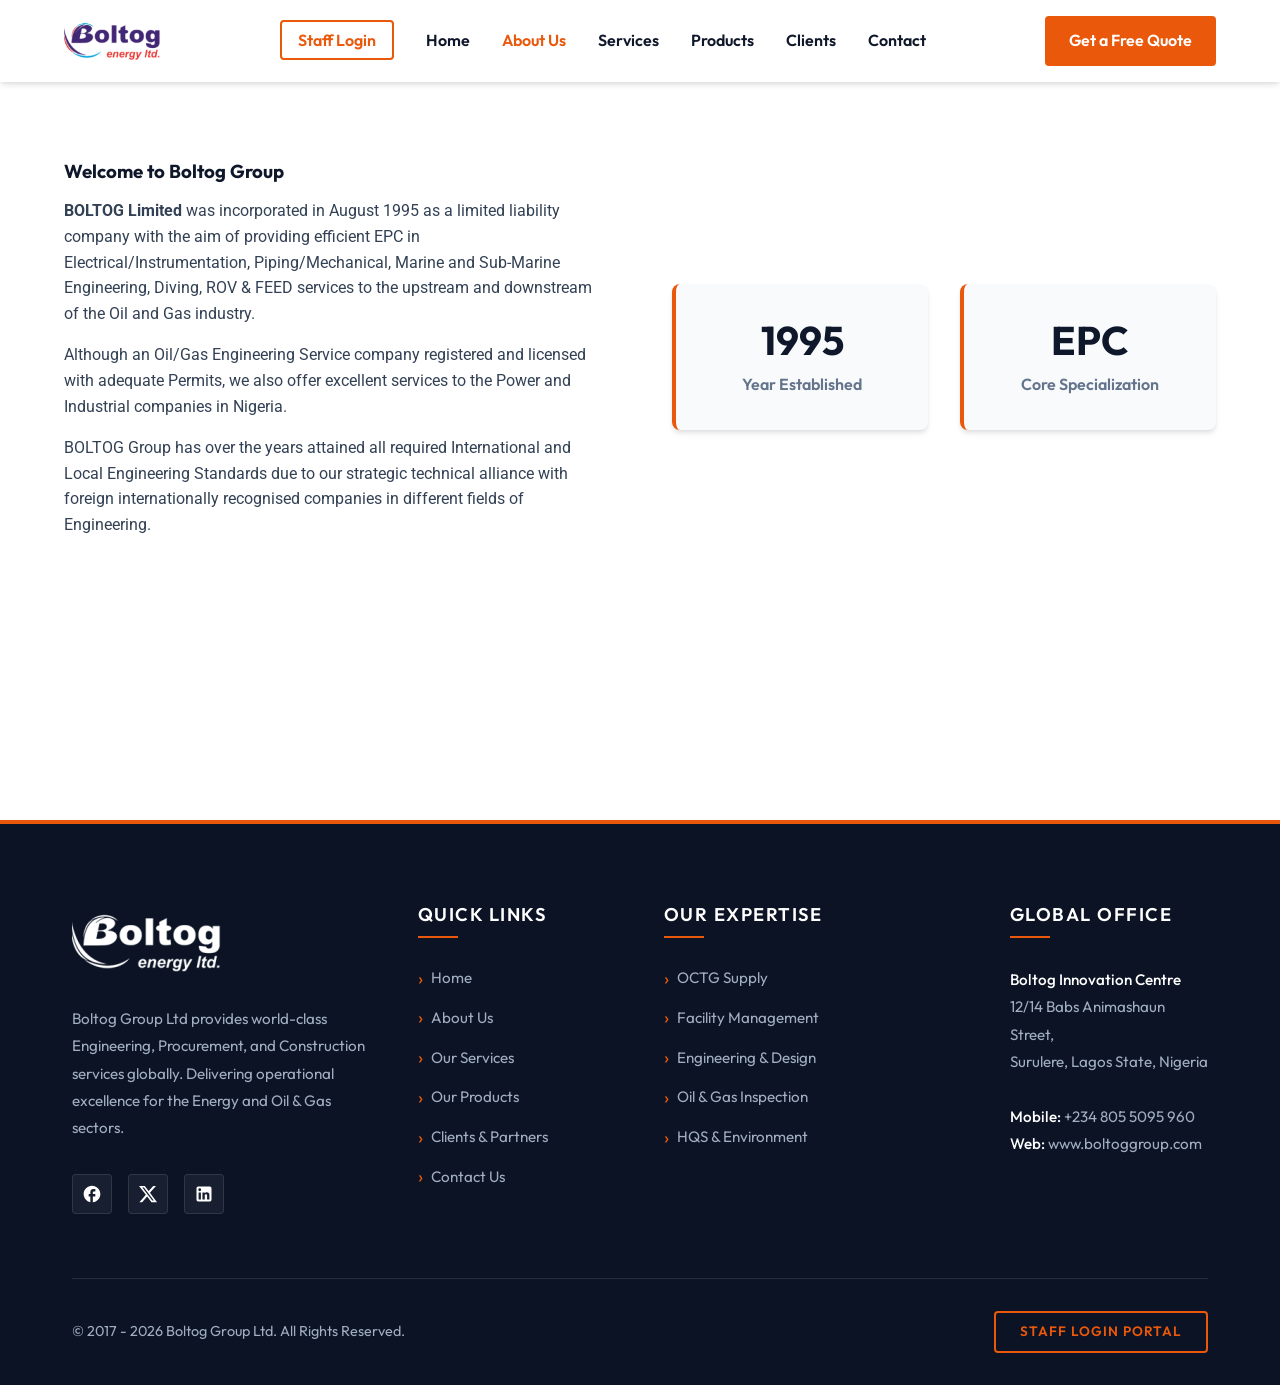
==== pages/about.html @ 6df51b9f "group ui" ====
<!DOCTYPE html>
<html lang="en">
<head>
    <meta charset="UTF-8">
    <meta name="viewport" content="width=device-width, initial-scale=1.0">
    <meta name="description" content="Boltog Group Ltd - Providing efficient EPC in Electrical/Instrumentation, Piping/Mechanical, Marine and Sub-Marine Engineering.">
    <title>Boltog Group Ltd | About Us</title>
    <link rel="stylesheet" href="../css/styles.css">
    <link rel="stylesheet" href="../css/footer.css">
    <link href="https://fonts.googleapis.com/css2?family=Outfit:wght@400;600;800&family=Roboto:wght@400;500&display=swap" rel="stylesheet">
</head>
<body>

    <!-- Header Navigation -->
    <header class="global-header">
        <div class="container header-container">
            <div class="logo">
                <a href="../index.html"><img src="../assets/images/logo.png" alt="Boltog Group Logo" class="logo-img"></a>
            </div>
            <button class="mobile-toggle" aria-label="Toggle navigation">
                <span></span>
                <span></span>
                <span></span>
            </button>
            <nav class="main-nav">
                <ul>
                    <li><a href="https://www.boltoggroup.com:2096/" target="_blank" class="staff-login-nav">Staff Login</a></li>
                    <li><a href="../index.html">Home</a></li>
                    <li><a href="about.html" class="active">About Us</a></li>
                    <li><a href="services.html">Services</a></li>
                    <li><a href="products.html">Products</a></li>
                    <li><a href="../index.html#clients">Clients</a></li>
                    <li><a href="contact.html">Contact</a></li>
                </ul>
            </nav>
            <div class="header-cta">
                <a href="contact.html" class="btn btn-primary">Get a Free Quote</a>
            </div>
        </div>
    </header>

    <!-- About Section -->
    <section id="about" class="about-section py-section" style="margin-top: 80px; min-height: calc(100vh - 160px);">
        <div class="container about-container">
            <div class="about-text">
                <h3>Welcome to Boltog Group</h3>
                <p><strong>BOLTOG Limited</strong> was incorporated in August 1995 as a limited liability company with the aim of providing efficient EPC in Electrical/Instrumentation, Piping/Mechanical, Marine and Sub-Marine Engineering, Diving, ROV & FEED services to the upstream and downstream of the Oil and Gas industry.</p>
                <p>Although an Oil/Gas Engineering Service company registered and licensed with adequate Permits, we also offer excellent services to the Power and Industrial companies in Nigeria.</p>
                <p>BOLTOG Group has over the years attained all required International and Local Engineering Standards due to our strategic technical alliance with foreign internationally recognised companies in different fields of Engineering.</p>
            </div>
            <div class="about-stats">
                <div class="stat-box">
                    <h4>1995</h4>
                    <span>Year Established</span>
                </div>
                <div class="stat-box">
                    <h4>EPC</h4>
                    <span>Core Specialization</span>
                </div>
            </div>
        </div>
    </section>

    <!-- Global Footer -->
    <footer class="global-footer">
        <div class="footer-container">
            <div class="footer-grid">
                <!-- Column 1: Brand & About -->
                <div class="footer-col">
                    <img src="../assets/images/logo.png" alt="Boltog Group Logo" class="footer-logo">
                    <p class="footer-about">Boltog Group Ltd provides world-class Engineering, Procurement, and Construction services globally. Delivering operational excellence for the Energy and Oil & Gas sectors.</p>
                    <div class="social-links">
                        <a href="https://www.facebook.com/BoltogGroup" target="_blank" title="Facebook" class="social-icon">
                            <svg viewBox="0 0 24 24" width="20" height="20" fill="currentColor"><path d="M22 12c0-5.52-4.48-10-10-10S2 6.48 2 12c0 4.84 3.44 8.87 8 9.8V15H8v-3h2V9.5C10 7.57 11.57 6 13.5 6H16v3h-2c-.55 0-1 .45-1 1v2h3v3h-3v6.95c5.05-.5 9-4.76 9-9.95z"/></svg>
                        </a>
                        <a href="https://x.com/BoltogGroup" target="_blank" title="X (Twitter)" class="social-icon">
                            <svg viewBox="0 0 24 24" width="20" height="20" fill="currentColor"><path d="M18.244 2.25h3.308l-7.227 8.26 8.502 11.24H16.17l-5.214-6.817L4.99 21.75H1.68l7.73-8.835L1.254 2.25H8.08l4.713 6.231zm-1.161 17.52h1.833L7.084 4.126H5.117z"/></svg>
                        </a>
                        <a href="http://www.ng.linkedin.com/pub/boltog-group-nigeria/58/560/6b" target="_blank" title="LinkedIn" class="social-icon">
                            <svg viewBox="0 0 24 24" width="20" height="20" fill="currentColor"><path d="M19 3a2 2 0 012 2v14a2 2 0 01-2 2H5a2 2 0 01-2-2V5a2 2 0 012-2h14m-.5 15.5v-5.3a3.26 3.26 0 00-3.26-3.26c-.85 0-1.84.52-2.32 1.3v-1.11h-2.79v8.37h2.79v-4.93c0-.77.62-1.4 1.39-1.4a1.4 1.4 0 011.4 1.4v4.93h2.79M6.88 8.56a1.68 1.68 0 001.68-1.68c0-.93-.75-1.69-1.68-1.69a1.69 1.69 0 00-1.69 1.69c0 .93.76 1.68 1.69 1.68m1.39 9.94v-8.37H5.5v8.37h2.77z"/></svg>
                        </a>
                    </div>
                </div>
                
                <!-- Column 2: Quick Links -->
                <div class="footer-col">
                    <h5>Quick Links</h5>
                    <ul class="footer-links">
                        <li><a href="../index.html">Home</a></li>
                        <li><a href="about.html">About Us</a></li>
                        <li><a href="services.html">Our Services</a></li>
                        <li><a href="products.html">Our Products</a></li>
                        <li><a href="../index.html#clients">Clients & Partners</a></li>
                        <li><a href="contact.html">Contact Us</a></li>
                    </ul>
                </div>
                
                <!-- Column 3: Our Expertise -->
                <div class="footer-col">
                    <h5>Our Expertise</h5>
                    <ul class="footer-links">
                        <li><a href="products_octg.html">OCTG Supply</a></li>
                        <li><a href="services.html">Facility Management</a></li>
                        <li><a href="services.html">Engineering & Design</a></li>
                        <li><a href="services.html">Oil & Gas Inspection</a></li>
                        <li><a href="about.html">HQS & Environment</a></li>
                    </ul>
                </div>
                
                <!-- Column 4: Contact -->
                <div class="footer-col">
                    <h5>Global Office</h5>
                    <address class="footer-address">
                        <strong>Boltog Innovation Centre</strong><br>
                        12/14 Babs Animashaun Street,<br>
                        Surulere, Lagos State, Nigeria<br><br>
                        <strong>Mobile:</strong> +234 805 5095 960<br>
                        <strong>Web:</strong> www.boltoggroup.com
                    </address>
                </div>
            </div>
            
            <div class="footer-bottom">
                <p>&copy; 2017 - 2026 Boltog Group Ltd. All Rights Reserved.</p>
                <div>
                    <a href="https://www.boltoggroup.com:2096/" target="_blank" class="staff-login-btn">Staff Login Portal</a>
                </div>
            </div>
        </div>
    </footer>

    <script>
        document.addEventListener('DOMContentLoaded', function() {
            const toggle = document.querySelector('.mobile-toggle');
            const nav = document.querySelector('.main-nav');
            if(toggle && nav) {
                toggle.addEventListener('click', function(e) {
                    toggle.classList.toggle('is-active');
                    nav.classList.toggle('is-open');
                    e.stopPropagation();
                });
                document.addEventListener('click', function(e) {
                    if (nav.classList.contains('is-open') && !nav.contains(e.target) && !toggle.contains(e.target)) {
                        nav.classList.remove('is-open');
                        toggle.classList.remove('is-active');
                    }
                });
            }
        });
    </script>
</body>
</html>
---- css/styles.css ----
/* ==========================================================================
   Design Tokens (Variables)
   ========================================================================== */
:root {
    /* Colors */
    --clr-primary: #0F172A; /* Deep Navy - Trust & Authority */
    --clr-primary-light: #1E293B;
    --clr-accent: #EA580C; /* Vibrant Orange - Energy & Action */
    --clr-accent-hover: #C2410C;
    --clr-bg-light: #F8FAFC;
    --clr-text-main: #334155;
    --clr-text-muted: #64748B;
    --clr-white: #FFFFFF;

    /* Typography */
    --font-heading: 'Outfit', sans-serif;
    --font-body: 'Roboto', sans-serif;

    /* Transitions & Shadows */
    --transition-fast: 0.2s ease-in-out;
    --shadow-sm: 0 4px 6px -1px rgba(0, 0, 0, 0.1), 0 2px 4px -1px rgba(0, 0, 0, 0.06);
    --shadow-md: 0 10px 15px -3px rgba(0, 0, 0, 0.1), 0 4px 6px -2px rgba(0, 0, 0, 0.05);
    --shadow-lg: 0 20px 25px -5px rgba(0, 0, 0, 0.1), 0 10px 10px -5px rgba(0, 0, 0, 0.04);
}

/* ==========================================================================
   Reset & Base Styles
   ========================================================================== */
* {
    margin: 0;
    padding: 0;
    box-sizing: border-box;
}

html {
    scroll-behavior: smooth;
}

body {
    font-family: var(--font-body);
    color: var(--clr-text-main);
    line-height: 1.6;
    background-color: var(--clr-white);
}

h1, h2, h3, h4, h5, h6 {
    font-family: var(--font-heading);
    color: var(--clr-primary);
    line-height: 1.2;
    margin-bottom: 1rem;
}

a {
    text-decoration: none;
    color: inherit;
    transition: color var(--transition-fast);
}

ul {
    list-style: none;
}

img {
    max-width: 100%;
    height: auto;
    display: block;
}

/* ==========================================================================
   Utility Classes
   ========================================================================== */
.container {
    width: 90%;
    max-width: 1200px;
    margin: 0 auto;
}

.py-section {
    padding: 5rem 0;
}

.bg-light {
    background-color: var(--clr-bg-light);
}

.bg-dark {
    background-color: var(--clr-primary);
    color: var(--clr-white);
}

.bg-dark h1, .bg-dark h2, .bg-dark h3, .bg-dark h4 {
    color: var(--clr-white);
}

.text-center {
    text-align: center;
}

.section-heading {
    margin-bottom: 3rem;
}

/* ==========================================================================
   Buttons
   ========================================================================== */
.btn {
    display: inline-block;
    padding: 0.75rem 1.5rem;
    border-radius: 4px;
    font-family: var(--font-heading);
    font-weight: 600;
    text-align: center;
    cursor: pointer;
    border: none;
    transition: all var(--transition-fast);
}

.btn-primary {
    background-color: var(--clr-accent);
    color: var(--clr-white);
}

.btn-primary:hover {
    background-color: var(--clr-accent-hover);
    transform: translateY(-2px);
    box-shadow: var(--shadow-md);
    color: var(--clr-white);
}

.btn-large {
    padding: 1rem 2rem;
    font-size: 1.125rem;
}

.btn-block {
    display: block;
    width: 100%;
}

/* ==========================================================================
   Header Navigation
   ========================================================================== */
.global-header {
    background-color: rgba(255, 255, 255, 0.95);
    backdrop-filter: blur(10px);
    position: fixed;
    top: 0;
    width: 100%;
    z-index: 1000;
    box-shadow: var(--shadow-sm);
    padding: 1rem 0;
}

.header-container {
    display: flex;
    justify-content: space-between;
    align-items: center;
}

.logo-img {
    height: 50px;
    width: auto;
    display: block;
}

.main-nav ul {
    display: flex;
    gap: 2rem;
}

.main-nav a {
    font-family: var(--font-heading);
    font-weight: 600;
    color: var(--clr-primary);
}

.main-nav a:hover,
.main-nav a.active {
    color: var(--clr-accent);
}

/* ==========================================================================
   Hero Section
   ========================================================================== */
.hero {
    position: relative;
    height: 100vh;
    min-height: 600px;
    display: flex;
    align-items: center;
    margin-top: 70px;
    overflow: hidden;
}

.hero-slider {
    position: absolute;
    top: 0;
    left: 0;
    width: 100%;
    height: 100%;
    z-index: 0;
}

.hero-slider .slide {
    position: absolute;
    top: 0;
    left: 0;
    width: 100%;
    height: 100%;
    background-size: cover;
    background-position: center;
    opacity: 0;
    animation: fadeSlider 15s infinite;
}

.hero-slider .slide:nth-child(1) {
    animation-delay: 0s;
}

.hero-slider .slide:nth-child(2) {
    animation-delay: 5s;
}

.hero-slider .slide:nth-child(3) {
    animation-delay: 10s;
}

@keyframes fadeSlider {
    0% { opacity: 0; }
    10% { opacity: 1; }
    33% { opacity: 1; }
    43% { opacity: 0; }
    100% { opacity: 0; }
}

.hero-overlay {
    position: absolute;
    inset: 0;
    background: linear-gradient(to right, rgba(15, 23, 42, 0.9) 0%, rgba(15, 23, 42, 0.4) 100%);
    z-index: 1;
}

.hero-content {
    position: relative;
    z-index: 2;
    color: var(--clr-white);
    max-width: 600px;
}

.hero-content h2 {
    color: var(--clr-white);
    font-size: 3rem;
    font-weight: 800;
    margin-bottom: 1.5rem;
}

.hero-content p {
    font-size: 1.25rem;
    margin-bottom: 2rem;
    color: #cbd5e1;
}

/* ==========================================================================
   About Section
   ========================================================================== */
.about-container {
    display: grid;
    grid-template-columns: 1fr 1fr;
    gap: 4rem;
    align-items: center;
}

.about-text p {
    margin-bottom: 1rem;
}

.about-stats {
    display: grid;
    grid-template-columns: 1fr 1fr;
    gap: 2rem;
}

.stat-box {
    background: var(--clr-bg-light);
    padding: 2rem;
    border-radius: 8px;
    text-align: center;
    border-left: 4px solid var(--clr-accent);
    box-shadow: var(--shadow-sm);
}

.stat-box h4 {
    font-size: 2.5rem;
    color: var(--clr-primary);
    margin-bottom: 0.5rem;
}

.stat-box span {
    font-family: var(--font-heading);
    font-weight: 600;
    color: var(--clr-text-muted);
}

/* ==========================================================================
   Services & Products Grids
   ========================================================================== */
.grid {
    display: grid;
    grid-template-columns: repeat(auto-fit, minmax(280px, 1fr));
    gap: 2rem;
}

.card {
    position: relative;
    background: var(--clr-white);
    padding: 2.5rem 2rem;
    border-radius: 8px;
    box-shadow: var(--shadow-sm);
    transition: all var(--transition-fast);
    border: 1px solid #e2e8f0;
}

.card:hover {
    transform: translateY(-5px);
    box-shadow: var(--shadow-lg);
    border-color: var(--clr-accent);
}

.card h4 {
    font-size: 1.25rem;
    margin-bottom: 1rem;
}

.stretched-link::after {
    position: absolute;
    top: 0;
    right: 0;
    bottom: 0;
    left: 0;
    z-index: 1;
    content: "";
}

/* ==========================================================================
   Contact Section & Form
   ========================================================================== */
.contact-container {
    display: grid;
    grid-template-columns: 1fr 1fr;
    gap: 4rem;
}

.contact-info p {
    margin-bottom: 1.5rem;
    color: #94A3B8;
}

.contact-form-wrapper {
    background: var(--clr-primary-light);
    padding: 3rem;
    border-radius: 8px;
    box-shadow: var(--shadow-md);
}

.enterprise-form .form-group {
    margin-bottom: 1.5rem;
}

.enterprise-form label {
    display: block;
    margin-bottom: 0.5rem;
    font-family: var(--font-heading);
    font-weight: 600;
    color: #cbd5e1;
}

.enterprise-form input,
.enterprise-form select,
.enterprise-form textarea {
    width: 100%;
    padding: 0.75rem;
    border: 1px solid #475569;
    border-radius: 4px;
    background: #0F172A;
    color: var(--clr-white);
    font-family: var(--font-body);
    transition: border-color var(--transition-fast);
}

.enterprise-form input:focus,
.enterprise-form select:focus,
.enterprise-form textarea:focus {
    outline: none;
    border-color: var(--clr-accent);
}

/* ==========================================================================
   Clients & Partners
   ========================================================================== */
.marquee-wrapper {
    width: 100%;
    overflow: hidden;
    position: relative;
    padding: 2rem 0;
}

.marquee-track {
    display: flex;
    align-items: center;
    gap: 4rem;
    width: max-content;
    animation: scrollMarquee 30s linear infinite;
}

.marquee-track img {
    max-height: 80px;
    width: auto;
    transition: transform var(--transition-fast);
}

.marquee-track img:hover {
    transform: scale(1.05);
}

.marquee-wrapper:hover .marquee-track {
    animation-play-state: paused;
}

@keyframes scrollMarquee {
    0% { transform: translateX(0); }
    100% { transform: translateX(calc(-50% - 2rem)); }
}

/* ==========================================================================
   Dual Overview Cards (Enterprise)
   ========================================================================== */
.enterprise-dual-card {
    background: rgba(255, 255, 255, 0.03);
    border: 1px solid rgba(255, 255, 255, 0.1);
    backdrop-filter: blur(12px);
    border-radius: 12px;
    padding: 3rem;
    color: var(--clr-white);
    display: flex;
    flex-direction: column;
    height: 100%;
    transition: transform var(--transition-fast), border-color var(--transition-fast);
}

.enterprise-dual-card:hover {
    transform: translateY(-5px);
    border-color: var(--clr-accent);
}

.enterprise-dual-card .card-header {
    border-bottom: 2px solid rgba(234, 88, 12, 0.5); /* Orange accent */
    padding-bottom: 1.5rem;
    margin-bottom: 2rem;
}

.enterprise-dual-card .card-header h3 {
    color: var(--clr-white);
    font-size: 1.75rem;
    margin: 0;
    letter-spacing: 1px;
}

.enterprise-dual-card .card-body {
    flex-grow: 1;
}

.enterprise-dual-card .custom-list {
    list-style: none;
    padding: 0;
}

.enterprise-dual-card .custom-list li {
    position: relative;
    padding-left: 1.5rem;
    margin-bottom: 0.75rem;
    color: #e2e8f0;
}

.enterprise-dual-card .custom-list li::before {
    content: "▹";
    position: absolute;
    left: 0;
    color: var(--clr-accent);
    font-weight: bold;
}

.enterprise-dual-card .card-footer {
    margin-top: 3rem;
}

.enterprise-dual-card .read-more {
    display: inline-flex;
    align-items: center;
    color: var(--clr-accent);
    font-weight: 700;
    font-family: var(--font-heading);
    text-transform: uppercase;
    letter-spacing: 1px;
    transition: color var(--transition-fast);
}

.enterprise-dual-card .read-more:hover {
    color: var(--clr-white);
}

.mb-3 { margin-bottom: 1rem; }
.mt-4 { margin-top: 1.5rem; }
.text-light { color: #cbd5e1 !important; }

/* ==========================================================================
   Accordion (Native Details/Summary)
   ========================================================================== */
.accordion {
    max-width: 900px;
    margin: 0 auto;
    display: flex;
    flex-direction: column;
    gap: 1rem;
}

.accordion-item {
    background: var(--clr-white);
    border: 1px solid #e2e8f0;
    border-radius: 8px;
    box-shadow: var(--shadow-sm);
    overflow: hidden;
}

.accordion-item[open] {
    border-color: var(--clr-accent);
}

.accordion-header {
    padding: 1.5rem 2rem;
    font-family: var(--font-heading);
    font-weight: 600;
    font-size: 1.125rem;
    color: var(--clr-primary);
    cursor: pointer;
    background: var(--clr-bg-light);
    list-style: none; /* Hide default triangle */
    display: flex;
    justify-content: space-between;
    align-items: center;
    transition: background var(--transition-fast), color var(--transition-fast);
}

.accordion-header::-webkit-details-marker {
    display: none;
}

.accordion-header::after {
    content: '+';
    font-size: 1.5rem;
    color: var(--clr-accent);
    transition: transform var(--transition-fast);
}

.accordion-item[open] .accordion-header::after {
    content: '−';
}

.accordion-header:hover {
    background: var(--clr-white);
}

.accordion-content {
    padding: 1.5rem 2rem;
    border-top: 1px solid #e2e8f0;
    color: var(--clr-text-main);
    line-height: 1.7;
}

.accordion-content p {
    margin-bottom: 1rem;
}
.accordion-content p:last-child {
    margin-bottom: 0;
}


/* ==========================================================================
   Mobile Navigation Toggle
   ========================================================================== */
.mobile-toggle {
    display: none;
    background: none;
    border: none;
    cursor: pointer;
    padding: 0.5rem;
    z-index: 1000;
}

.mobile-toggle span {
    display: block;
    width: 25px;
    height: 3px;
    background-color: var(--clr-primary);
    margin: 5px 0;
    transition: all 0.3s ease;
}

/* ==========================================================================
   Responsive Design
   ========================================================================== */
@media (max-width: 1024px) {
    .container {
        padding: 0 1.5rem;
    }
    .about-container,
    .contact-container,
    .enterprise-dual-card,
    .about-stats {
        gap: 2rem;
    }
}

@media (max-width: 768px) {
    .global-header {
        position: relative;
    }
    
    .header-container {
        flex-direction: row;
        justify-content: space-between;
        align-items: center;
        padding-top: 1rem;
        padding-bottom: 1rem;
    }

    .header-cta {
        display: none;
    }

    .mobile-toggle {
        display: block;
    }

    /* Transform hamburger to X when open */
    .mobile-toggle.is-active span:nth-child(1) {
        transform: translateY(8px) rotate(45deg);
    }
    .mobile-toggle.is-active span:nth-child(2) {
        opacity: 0;
    }
    .mobile-toggle.is-active span:nth-child(3) {
        transform: translateY(-8px) rotate(-45deg);
    }
    
    .main-nav {
        position: fixed;
        top: 0;
        right: -100%; /* Hidden off-screen */
        width: 80%;
        max-width: 300px;
        height: 100vh;
        background-color: var(--clr-bg-light);
        box-shadow: -5px 0 15px rgba(0,0,0,0.1);
        z-index: 999;
        transition: right 0.3s ease;
        padding: 5rem 2rem 2rem;
        overflow-y: auto;
    }

    .main-nav.is-open {
        right: 0;
    }

    .main-nav ul {
        flex-direction: column;
        gap: 1.5rem;
        width: 100%;
        text-align: left;
        background-color: transparent;
        padding: 0;
    }
    
    .main-nav a {
        display: block;
        padding: 0.5rem 0;
        font-size: 1.1rem;
        width: 100%;
        border-radius: 0;
    }

    .staff-login-nav {
        margin-top: 1rem;
        display: inline-block;
        text-align: center;
    }

    section {
        padding: 4rem 0;
    }
    
    .about-container,
    .contact-container,
    .enterprise-dual-card,
    .about-stats,
    .grid {
        grid-template-columns: 1fr;
    }
    
    .hero-content h2 {
        font-size: 2.25rem;
        line-height: 1.2;
    }

    .hero-content p {
        font-size: 1rem;
    }

    .section-title h2 {
        font-size: 2rem;
    }
    
    .btn {
        width: 100%;
        margin-bottom: 1rem;
    }

    .clients-logo-track {
        gap: 2rem;
    }

    .clients-logo-track img {
        max-width: 120px;
    }
}

@media (max-width: 480px) {
    .hero-content h2 {
        font-size: 1.75rem;
    }

    .section-title h2 {
        font-size: 1.75rem;
    }
    
    .accordion-header {
        padding: 1rem 1.5rem;
        font-size: 1rem;
    }
    
    .accordion-content {
        padding: 1rem 1.5rem;
    }
}

.staff-login-nav {
    color: var(--clr-accent) !important;
    font-weight: 800;
    padding: 0.5rem 1rem !important;
    border-radius: 4px;
    border: 2px solid var(--clr-accent);
    transition: all var(--transition-fast);
}
.staff-login-nav:hover {
    background-color: var(--clr-accent) !important;
    color: var(--clr-white) !important;
}
---- css/footer.css ----
/* ==========================================================================
   Enterprise Footer Styles
   ========================================================================== */
.global-footer {
    background-color: #0b1325; /* Deep corporate navy */
    color: #a0aec0; /* Soft gray for text */
    padding: 5rem 0 2rem;
    font-family: 'Outfit', sans-serif;
    border-top: 4px solid var(--clr-accent, #ef4444); /* Red top accent line */
    position: relative;
}

.global-footer .footer-container {
    max-width: 1200px;
    margin: 0 auto;
    padding: 0 2rem;
}

.global-footer .footer-grid {
    display: grid;
    grid-template-columns: 1.5fr 1fr 1.5fr 1fr;
    gap: 3rem;
    margin-bottom: 4rem;
}

@media (max-width: 992px) {
    .global-footer .footer-grid {
        grid-template-columns: 1fr 1fr;
    }
}

@media (max-width: 576px) {
    .global-footer .footer-grid {
        grid-template-columns: 1fr;
    }
}

.global-footer .footer-col h5 {
    color: #ffffff;
    font-size: 1.15rem;
    font-weight: 600;
    margin-bottom: 1.75rem;
    text-transform: uppercase;
    letter-spacing: 1.5px;
    position: relative;
    padding-bottom: 0.75rem;
}

/* Subtle line under headers */
.global-footer .footer-col h5::after {
    content: '';
    position: absolute;
    left: 0;
    bottom: 0;
    width: 40px;
    height: 2px;
    background-color: var(--clr-accent, #ef4444);
}

.global-footer .footer-logo {
    max-width: 190px;
    height: auto;
    display: block;
    margin-bottom: 1.5rem;
    filter: brightness(0) invert(1); /* Pure white logo on dark background */
}

.global-footer .footer-about {
    font-size: 0.95rem;
    line-height: 1.8;
    margin-bottom: 1.5rem;
}

.global-footer .footer-links {
    list-style: none;
    padding: 0;
    margin: 0;
}

.global-footer .footer-links li {
    margin-bottom: 0.85rem;
}

.global-footer .footer-links a {
    color: #a0aec0;
    text-decoration: none;
    transition: all 0.3s ease;
    display: inline-flex;
    align-items: center;
    font-size: 0.95rem;
}

.global-footer .footer-links a::before {
    content: '\203A'; /* › */
    color: var(--clr-accent, #ef4444);
    margin-right: 8px;
    font-size: 1.2rem;
    line-height: 1;
    transition: margin 0.3s ease;
}

.global-footer .footer-links a:hover {
    color: #ffffff;
}

.global-footer .footer-links a:hover::before {
    margin-right: 12px;
    margin-left: 4px;
}

.global-footer .footer-address {
    font-style: normal;
    font-size: 0.95rem;
    line-height: 1.8;
}

.global-footer .footer-address strong {
    color: #ffffff;
    font-weight: 500;
}

.global-footer .social-links {
    display: flex;
    gap: 1rem;
    margin-top: 2rem;
}

.global-footer .social-icon {
    display: inline-flex;
    align-items: center;
    justify-content: center;
    width: 40px;
    height: 40px;
    border-radius: 4px;
    background-color: rgba(255, 255, 255, 0.05);
    color: #ffffff;
    transition: all 0.3s ease;
    border: 1px solid rgba(255, 255, 255, 0.1);
}

.global-footer .social-icon:hover {
    background-color: var(--clr-accent, #ef4444);
    border-color: var(--clr-accent, #ef4444);
    transform: translateY(-3px);
}

.global-footer .footer-bottom {
    border-top: 1px solid rgba(255, 255, 255, 0.1);
    padding-top: 2rem;
    display: flex;
    justify-content: space-between;
    align-items: center;
    font-size: 0.9rem;
}

@media (max-width: 768px) {
    .global-footer .footer-bottom {
        flex-direction: column;
        text-align: center;
        gap: 1rem;
    }
}

.global-footer .footer-bottom p {
    margin: 0;
}

.global-footer .staff-login-btn {
    display: inline-block;
    padding: 0.5rem 1.5rem;
    background-color: transparent;
    color: var(--clr-accent, #ef4444);
    border: 2px solid var(--clr-accent, #ef4444);
    border-radius: 4px;
    text-decoration: none;
    font-weight: 600;
    transition: all 0.3s ease;
    text-transform: uppercase;
    font-size: 0.85rem;
    letter-spacing: 1px;
}

.global-footer .staff-login-btn:hover {
    background-color: var(--clr-accent, #ef4444);
    color: #ffffff;
}
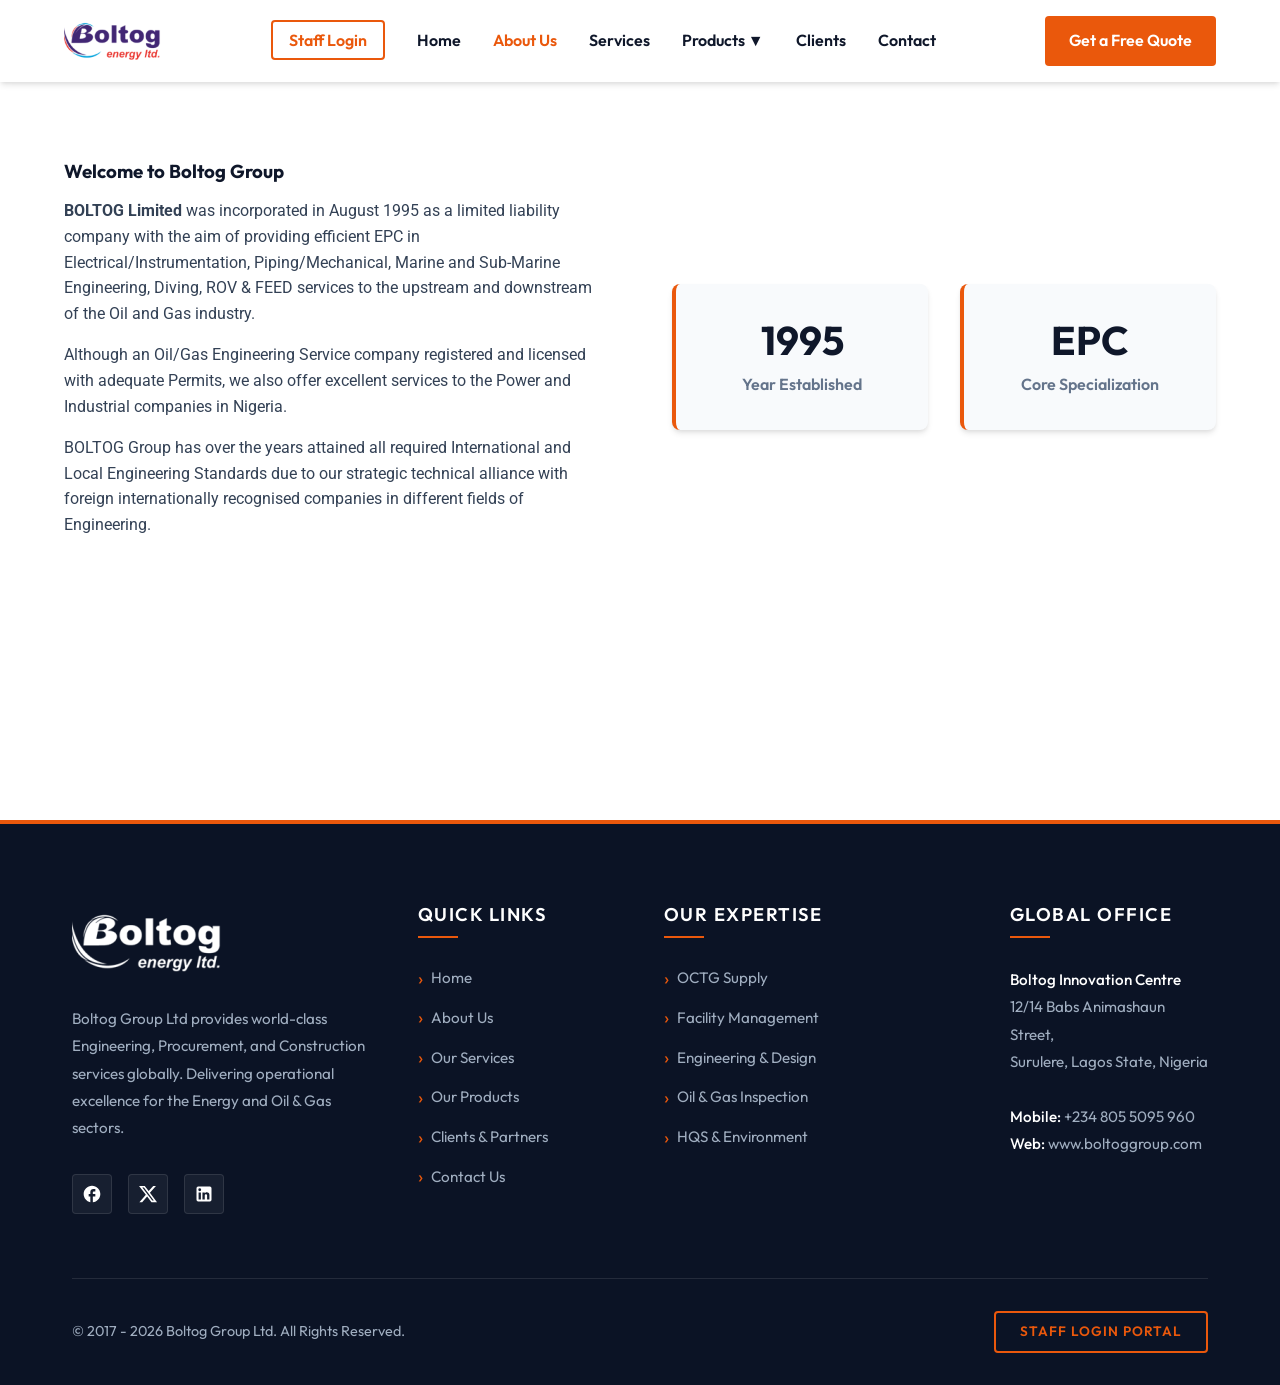
==== commit 5bd1d579: "group ui" ====
--- a/pages/about.html
+++ b/pages/about.html
@@ -28,7 +28,14 @@
                     <li><a href="../index.html">Home</a></li>
                     <li><a href="about.html" class="active">About Us</a></li>
                     <li><a href="services.html">Services</a></li>
-                    <li><a href="products.html">Products</a></li>
+                    <li class="nav-dropdown">
+    <a href="products.html">Products &#9660;</a>
+    <ul class="dropdown-menu">
+        <li><a href="products_drilling.html">Drilling Equipment</a></li>
+        <li><a href="products_cementing.html">Cementing & Casing</a></li>
+        <li><a href="products_octg.html">OCTG Solutions</a></li>
+    </ul>
+</li>
                     <li><a href="../index.html#clients">Clients</a></li>
                     <li><a href="contact.html">Contact</a></li>
                 </ul>
@@ -49,11 +56,11 @@
                 <p>BOLTOG Group has over the years attained all required International and Local Engineering Standards due to our strategic technical alliance with foreign internationally recognised companies in different fields of Engineering.</p>
             </div>
             <div class="about-stats">
-                <div class="stat-box">
+                <div class="stat-box fade-in">
                     <h4>1995</h4>
                     <span>Year Established</span>
                 </div>
-                <div class="stat-box">
+                <div class="stat-box fade-in">
                     <h4>EPC</h4>
                     <span>Core Specialization</span>
                 </div>
@@ -148,6 +155,31 @@
             }
         });
     </script>
+<button id="backToTop" class="back-to-top" aria-label="Back to Top">&#8593;</button>
+    <script>
+        document.addEventListener('DOMContentLoaded', function() {
+            // Back to top
+            const backToTop = document.getElementById('backToTop');
+            if (backToTop) {
+                window.addEventListener('scroll', () => {
+                    if (window.scrollY > 300) backToTop.classList.add('visible');
+                    else backToTop.classList.remove('visible');
+                });
+                backToTop.addEventListener('click', () => {
+                    window.scrollTo({top: 0, behavior: 'smooth'});
+                });
+            }
+            // AOS Scroll
+            const observer = new IntersectionObserver(entries => {
+                entries.forEach(entry => {
+                    if (entry.isIntersecting) {
+                        entry.target.classList.add('visible');
+                    }
+                });
+            });
+            document.querySelectorAll('.fade-in').forEach(el => observer.observe(el));
+        });
+    </script>
 </body>
 </html>
 
@@ -155,3 +187,4 @@
 
 
 
+
--- a/css/styles.css
+++ b/css/styles.css
@@ -125,6 +125,19 @@
     transform: translateY(-2px);
     box-shadow: var(--shadow-md);
     color: var(--clr-white);
+}
+
+.btn-outline {
+    background-color: transparent;
+    color: var(--clr-accent);
+    border: 2px solid var(--clr-accent);
+}
+
+.btn-outline:hover {
+    background-color: var(--clr-accent);
+    color: var(--clr-white);
+    transform: translateY(-2px);
+    box-shadow: var(--shadow-md);
 }
 
 .btn-large {
@@ -583,6 +596,92 @@
     margin-bottom: 0;
 }
 
+/* ==========================================================================
+   UX Additions (Dropdown, Back-to-top, AOS)
+   ========================================================================== */
+.nav-dropdown {
+    position: relative;
+}
+.main-nav .dropdown-menu {
+    position: absolute;
+    top: 100%;
+    left: 0;
+    background-color: var(--clr-white);
+    box-shadow: var(--shadow-md);
+    min-width: 200px;
+    opacity: 0;
+    visibility: hidden;
+    transform: translateY(10px);
+    transition: all 0.3s ease;
+    border-radius: 4px;
+    z-index: 1000;
+    padding: 0.5rem 0;
+    display: block;
+    flex-direction: column;
+}
+.nav-dropdown:hover .dropdown-menu {
+    opacity: 1;
+    visibility: visible;
+    transform: translateY(0);
+}
+.dropdown-menu li {
+    display: block;
+    border-bottom: 1px solid #f1f5f9;
+}
+.dropdown-menu li:last-child {
+    border-bottom: none;
+}
+.dropdown-menu a {
+    color: var(--clr-primary);
+    padding: 0.5rem 1rem !important;
+    font-size: 0.95rem;
+}
+.dropdown-menu a:hover {
+    background-color: #f8fafc;
+    color: var(--clr-accent);
+}
+
+.back-to-top {
+    position: fixed;
+    bottom: 30px;
+    right: 30px;
+    width: 45px;
+    height: 45px;
+    background-color: var(--clr-accent);
+    color: #fff;
+    border: none;
+    border-radius: 50%;
+    font-size: 1.5rem;
+    cursor: pointer;
+    box-shadow: var(--shadow-md);
+    opacity: 0;
+    visibility: hidden;
+    transform: translateY(20px);
+    transition: all 0.3s ease;
+    z-index: 1000;
+    display: flex;
+    align-items: center;
+    justify-content: center;
+}
+.back-to-top.visible {
+    opacity: 1;
+    visibility: visible;
+    transform: translateY(0);
+}
+.back-to-top:hover {
+    background-color: var(--clr-accent-hover);
+    transform: translateY(-3px);
+}
+
+.fade-in {
+    opacity: 0;
+    transform: translateY(20px);
+    transition: opacity 0.6s ease-out, transform 0.6s ease-out;
+}
+.fade-in.visible {
+    opacity: 1;
+    transform: translateY(0);
+}
 
 /* ==========================================================================
    Mobile Navigation Toggle
@@ -679,6 +778,21 @@
         background-color: transparent;
         padding: 0;
     }
+
+    .dropdown-menu {
+        position: static;
+        opacity: 1;
+        visibility: visible;
+        transform: none;
+        box-shadow: none;
+        padding-left: 1rem;
+        margin-top: 0.5rem;
+        display: none;
+    }
+
+    .nav-dropdown:hover .dropdown-menu {
+        display: block;
+    }
     
     .main-nav a {
         display: block;
